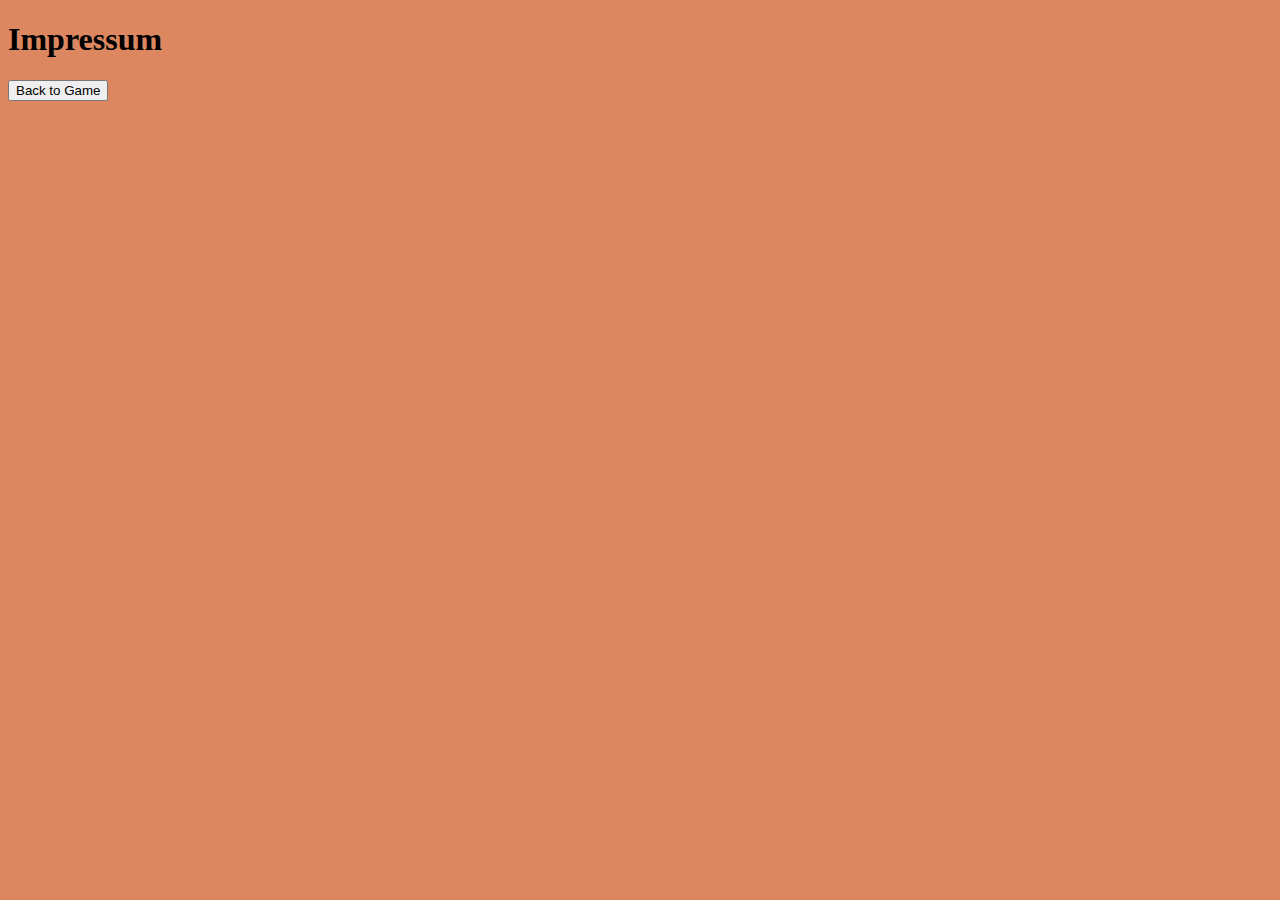
==== legalNotice.html @ 58d48769 "added private policy and legal notice files" ====
<!DOCTYPE html>
<html lang="en">

<head>

    <meta charset="UTF-8">
    <meta name="viewport" content="width=device-width, initial-scale=1.0">
    <meta name="google" content="notranslate">
    <meta name="robots" content="noindex, nofollow">
    <link  rel="stylesheet"  href="styleLegalNotce.css">
    <meta charset="UTF-8">
    <meta name="viewport" content="width=device-width, initial-scale=1.0">
    <link rel="icon" type="image/vnd.icon" href="/img/favicon/sombrero.ico">
    <title>Legal Notice</title>
    <script>
        document.documentElement.setAttribute('translate', 'no');
    </script>
</head>

<body>

    <h1>Impressum</h1>
   
<div>
<button id="back-to-game-button"><span>Back to Game</span></button>

</div>


  
</body>

</html>
---- styleLegalNotce.css ----
body{
    background: rgb(221, 135, 96);
}
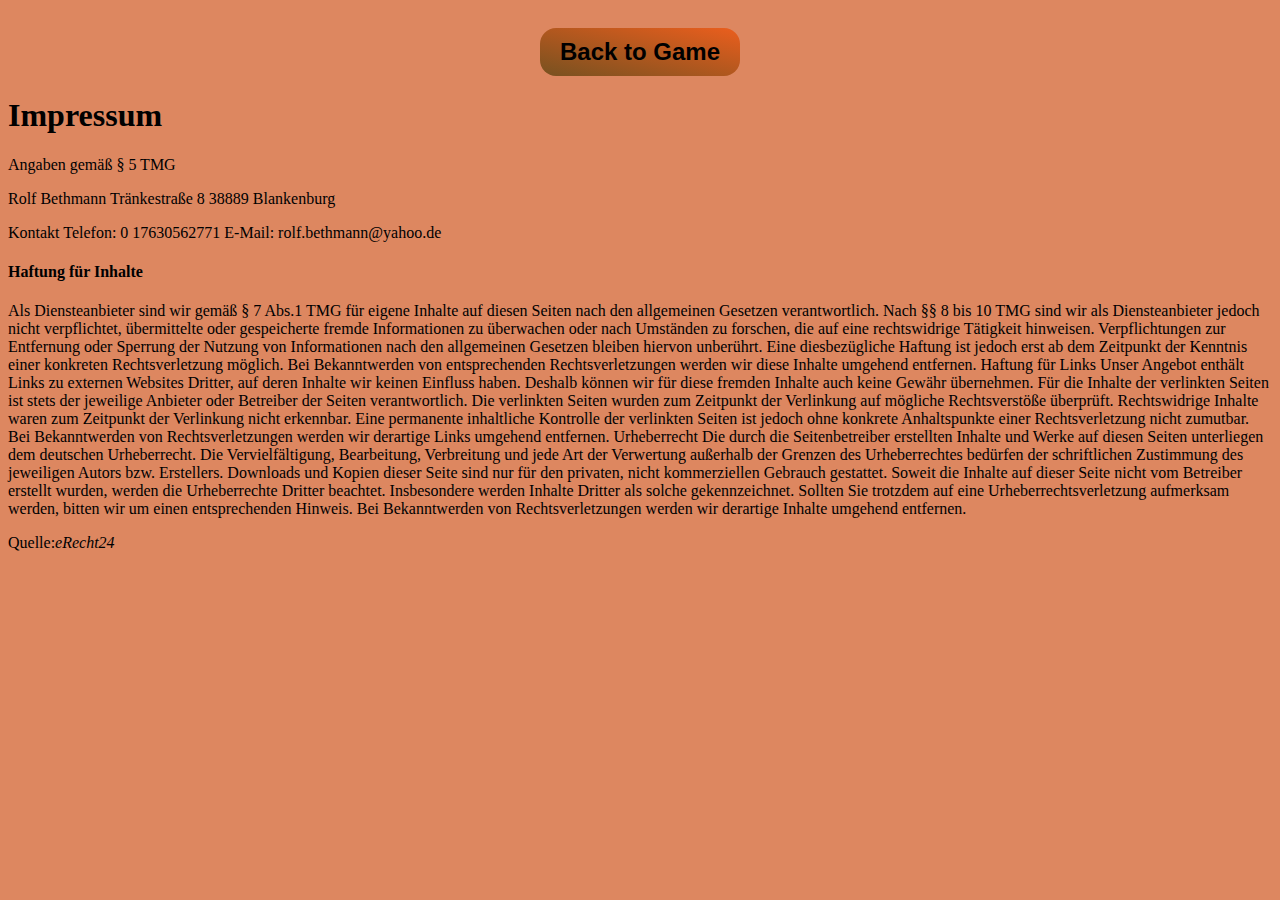
==== commit d62af0b0: "finished private policy and legal notice files" ====
--- a/legalNotice.html
+++ b/legalNotice.html
@@ -7,7 +7,7 @@
     <meta name="viewport" content="width=device-width, initial-scale=1.0">
     <meta name="google" content="notranslate">
     <meta name="robots" content="noindex, nofollow">
-    <link  rel="stylesheet"  href="styleLegalNotce.css">
+    <link rel="stylesheet" href="styleLegalNotce.css">
     <meta charset="UTF-8">
     <meta name="viewport" content="width=device-width, initial-scale=1.0">
     <link rel="icon" type="image/vnd.icon" href="/img/favicon/sombrero.ico">
@@ -18,16 +18,55 @@
 </head>
 
 <body>
+    <div id="back-button-div">
+        <button id="back-to-game-button"><a href="index.html"><span>Back to Game</span></a></button>
+    </div>
 
-    <h1>Impressum</h1>
-   
-<div>
-<button id="back-to-game-button"><span>Back to Game</span></button>
+    <div>
+        <h1>Impressum</h1>
+        <p>Angaben gemäß § 5 TMG</p>
+        <p>Rolf Bethmann
+            Tränkestraße 8
+            38889 Blankenburg
+        </p>
+        <p>Kontakt
+            Telefon: 0 17630562771
+            E-Mail: rolf.bethmann@yahoo.de
+        </p>
+        <h4>Haftung für Inhalte</h4>
 
-</div>
+        <p>Als Diensteanbieter sind wir gemäß § 7 Abs.1 TMG für eigene Inhalte auf diesen Seiten nach den allgemeinen
+            Gesetzen verantwortlich. Nach §§ 8 bis 10 TMG sind wir als Diensteanbieter jedoch nicht verpflichtet,
+            übermittelte oder gespeicherte fremde Informationen zu überwachen oder nach Umständen zu forschen, die auf
+            eine rechtswidrige Tätigkeit hinweisen.
+            Verpflichtungen zur Entfernung oder Sperrung der Nutzung von Informationen nach den allgemeinen Gesetzen
+            bleiben hiervon unberührt. Eine diesbezügliche Haftung ist jedoch erst ab dem Zeitpunkt der Kenntnis einer
+            konkreten Rechtsverletzung möglich. Bei Bekanntwerden von entsprechenden Rechtsverletzungen werden wir diese
+            Inhalte umgehend entfernen.
+            Haftung für Links
+            Unser Angebot enthält Links zu externen Websites Dritter, auf deren Inhalte wir keinen Einfluss haben.
+            Deshalb können wir für diese fremden Inhalte auch keine Gewähr übernehmen. Für die Inhalte der verlinkten
+            Seiten ist stets der jeweilige Anbieter oder Betreiber der Seiten verantwortlich. Die verlinkten Seiten
+            wurden zum Zeitpunkt der Verlinkung auf mögliche Rechtsverstöße überprüft. Rechtswidrige Inhalte waren zum
+            Zeitpunkt der Verlinkung nicht erkennbar.
+            Eine permanente inhaltliche Kontrolle der verlinkten Seiten ist jedoch ohne konkrete Anhaltspunkte einer
+            Rechtsverletzung nicht zumutbar. Bei Bekanntwerden von Rechtsverletzungen werden wir derartige Links
+            umgehend entfernen.
+            Urheberrecht
+            Die durch die Seitenbetreiber erstellten Inhalte und Werke auf diesen Seiten unterliegen dem deutschen
+            Urheberrecht. Die Vervielfältigung, Bearbeitung, Verbreitung und jede Art der Verwertung außerhalb der
+            Grenzen des Urheberrechtes bedürfen der schriftlichen Zustimmung des jeweiligen Autors bzw. Erstellers.
+            Downloads und Kopien dieser Seite sind nur für den privaten, nicht kommerziellen Gebrauch gestattet.
+            Soweit die Inhalte auf dieser Seite nicht vom Betreiber erstellt wurden, werden die Urheberrechte Dritter
+            beachtet. Insbesondere werden Inhalte Dritter als solche gekennzeichnet. Sollten Sie trotzdem auf eine
+            Urheberrechtsverletzung aufmerksam werden, bitten wir um einen entsprechenden Hinweis. Bei Bekanntwerden von
+            Rechtsverletzungen werden wir derartige Inhalte umgehend entfernen.
+        </p>
+        <p>Quelle:<i>eRecht24</i></p>
+    </div>
 
 
-  
+
 </body>
 
 </html>--- a/styleLegalNotce.css
+++ b/styleLegalNotce.css
@@ -1,3 +1,45 @@
 body{
     background: rgb(221, 135, 96);
-}+    display: flex;
+   flex-direction: column;
+}
+
+a {
+    text-decoration: none;
+    color: black;
+  }
+
+
+#back-button-div{
+    padding-top: 20px;
+    display: flex;
+    justify-content: center;
+}
+
+
+#back-to-game-button{
+
+   
+    z-index: 3;
+    font-size: 24px;
+    padding: 10px 20px;
+    cursor: pointer;
+    user-select: none;
+    background: linear-gradient(to top right, rgb(119, 81, 32), rgb(235, 94, 29));
+    border-radius: 16px;
+    border: unset;
+    font-family: 'marlboro', Arial, Helvetica, sans-serif;
+    font-weight: bold;
+    color: black;
+    transition: transform 0.3s ease, background 0.3s ease, box-shadow 0.3s ease
+}
+
+#back-to-game-button:hover{
+
+    background: linear-gradient(to top right, rgb(139, 101, 52), rgb(255, 114, 49));
+    transform:  scale(1.10);
+    box-shadow: 0px 8px 15px rgba(0, 0, 0, 0.2);
+}
+
+
+
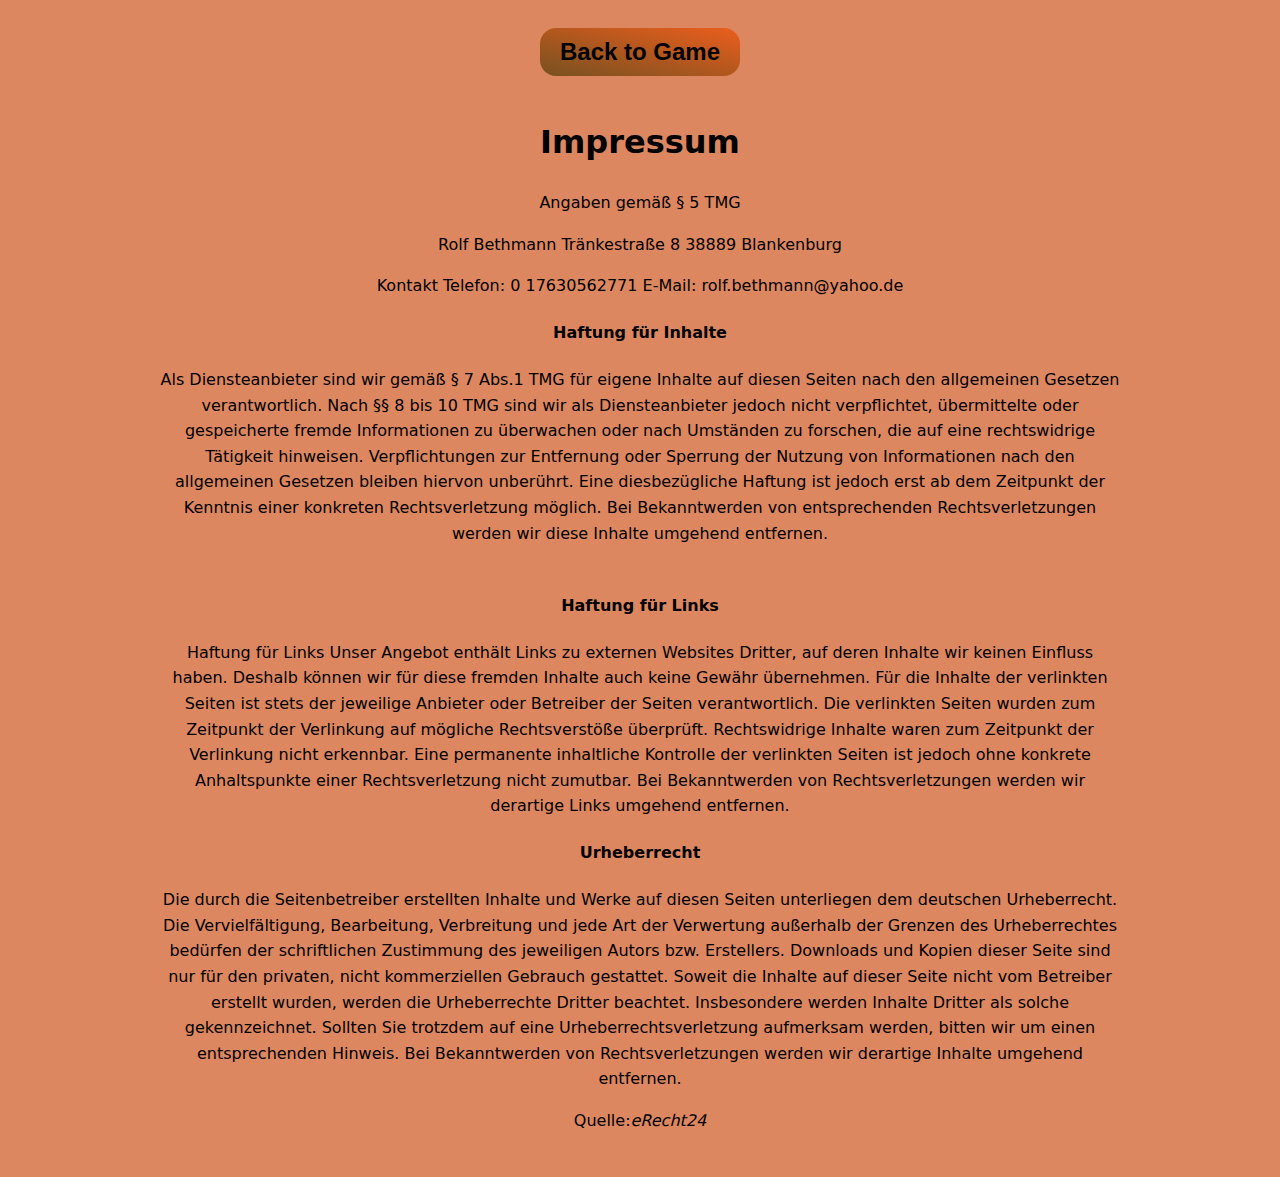
==== commit 5f2c0277: "styled pp and ln deleted white-spaces" ====
--- a/legalNotice.html
+++ b/legalNotice.html
@@ -2,15 +2,14 @@
 <html lang="en">
 
 <head>
-
     <meta charset="UTF-8">
     <meta name="viewport" content="width=device-width, initial-scale=1.0">
     <meta name="google" content="notranslate">
     <meta name="robots" content="noindex, nofollow">
-    <link rel="stylesheet" href="styleLegalNotce.css">
+    <link rel="stylesheet" href="styleLegalNotice.css">
     <meta charset="UTF-8">
     <meta name="viewport" content="width=device-width, initial-scale=1.0">
-    <link rel="icon" type="image/vnd.icon" href="/img/favicon/sombrero.ico">
+    <link rel="icon" type="image/vnd.icon" href="./img/favicon/sombrero.ico">
     <title>Legal Notice</title>
     <script>
         document.documentElement.setAttribute('translate', 'no');
@@ -21,8 +20,7 @@
     <div id="back-button-div">
         <button id="back-to-game-button"><a href="index.html"><span>Back to Game</span></a></button>
     </div>
-
-    <div>
+    <div class="container">
         <h1>Impressum</h1>
         <p>Angaben gemäß § 5 TMG</p>
         <p>Rolf Bethmann
@@ -34,7 +32,6 @@
             E-Mail: rolf.bethmann@yahoo.de
         </p>
         <h4>Haftung für Inhalte</h4>
-
         <p>Als Diensteanbieter sind wir gemäß § 7 Abs.1 TMG für eigene Inhalte auf diesen Seiten nach den allgemeinen
             Gesetzen verantwortlich. Nach §§ 8 bis 10 TMG sind wir als Diensteanbieter jedoch nicht verpflichtet,
             übermittelte oder gespeicherte fremde Informationen zu überwachen oder nach Umständen zu forschen, die auf
@@ -42,8 +39,9 @@
             Verpflichtungen zur Entfernung oder Sperrung der Nutzung von Informationen nach den allgemeinen Gesetzen
             bleiben hiervon unberührt. Eine diesbezügliche Haftung ist jedoch erst ab dem Zeitpunkt der Kenntnis einer
             konkreten Rechtsverletzung möglich. Bei Bekanntwerden von entsprechenden Rechtsverletzungen werden wir diese
-            Inhalte umgehend entfernen.
-            Haftung für Links
+            Inhalte umgehend entfernen.<br>
+            <br>
+            <h4>Haftung für Links</h4>Haftung für Links
             Unser Angebot enthält Links zu externen Websites Dritter, auf deren Inhalte wir keinen Einfluss haben.
             Deshalb können wir für diese fremden Inhalte auch keine Gewähr übernehmen. Für die Inhalte der verlinkten
             Seiten ist stets der jeweilige Anbieter oder Betreiber der Seiten verantwortlich. Die verlinkten Seiten
@@ -51,8 +49,8 @@
             Zeitpunkt der Verlinkung nicht erkennbar.
             Eine permanente inhaltliche Kontrolle der verlinkten Seiten ist jedoch ohne konkrete Anhaltspunkte einer
             Rechtsverletzung nicht zumutbar. Bei Bekanntwerden von Rechtsverletzungen werden wir derartige Links
-            umgehend entfernen.
-            Urheberrecht
+            umgehend entfernen.<br>
+            <h4>Urheberrecht</h4>
             Die durch die Seitenbetreiber erstellten Inhalte und Werke auf diesen Seiten unterliegen dem deutschen
             Urheberrecht. Die Vervielfältigung, Bearbeitung, Verbreitung und jede Art der Verwertung außerhalb der
             Grenzen des Urheberrechtes bedürfen der schriftlichen Zustimmung des jeweiligen Autors bzw. Erstellers.
@@ -64,9 +62,6 @@
         </p>
         <p>Quelle:<i>eRecht24</i></p>
     </div>
-
-
-
 </body>
 
 </html>--- a/styleLegalNotice.css
+++ b/styleLegalNotice.css
@@ -0,0 +1,74 @@
+body{
+    background: rgb(221, 135, 96);
+    display: flex;
+   flex-direction: column;
+   font-family: system-ui, -apple-system, BlinkMacSystemFont, 'Segoe UI', Roboto, Oxygen, Ubuntu, Cantarell, 'Open Sans', 'Helvetica Neue', sans-serif;
+   line-height: 1.6;
+  
+}
+
+a {
+    text-decoration: none;
+    color: black;
+  }
+
+#back-button-div{
+    padding-top: 20px;
+    display: flex;
+    justify-content: center;
+}
+
+#back-to-game-button{
+    z-index: 3;
+    font-size: 24px;
+    padding: 10px 20px;
+    cursor: pointer;
+    user-select: none;
+    background: linear-gradient(to top right, rgb(119, 81, 32), rgb(235, 94, 29));
+    border-radius: 16px;
+    border: unset;
+    font-weight: bold;
+    color: black;
+    transition: transform 0.3s ease, background 0.3s ease, box-shadow 0.3s ease
+}
+
+#back-to-game-button:hover{
+    background: linear-gradient(to top right, rgb(139, 101, 52), rgb(255, 114, 49));
+    transform:  scale(1.10);
+    box-shadow: 0px 8px 15px rgba(0, 0, 0, 0.2);
+}
+
+#link-to-legal-notice{
+    text-decoration: underline;
+}
+
+.container {
+    max-width: 1000px;
+    margin: 0 auto;
+    padding: 20px;
+    box-sizing: border-box;
+    text-align:center;
+  }
+
+
+  @media (min-width: 1500px) {
+    .container {
+      max-width: 1200px;
+    }
+
+   body{
+    font-size: 1.2rem;
+   }
+  }
+  
+
+  @media (min-width: 2500px) {
+    .container {
+      max-width: 1200px;
+    }
+
+   body{
+    font-size: 1.6rem;
+   }
+  }
+  